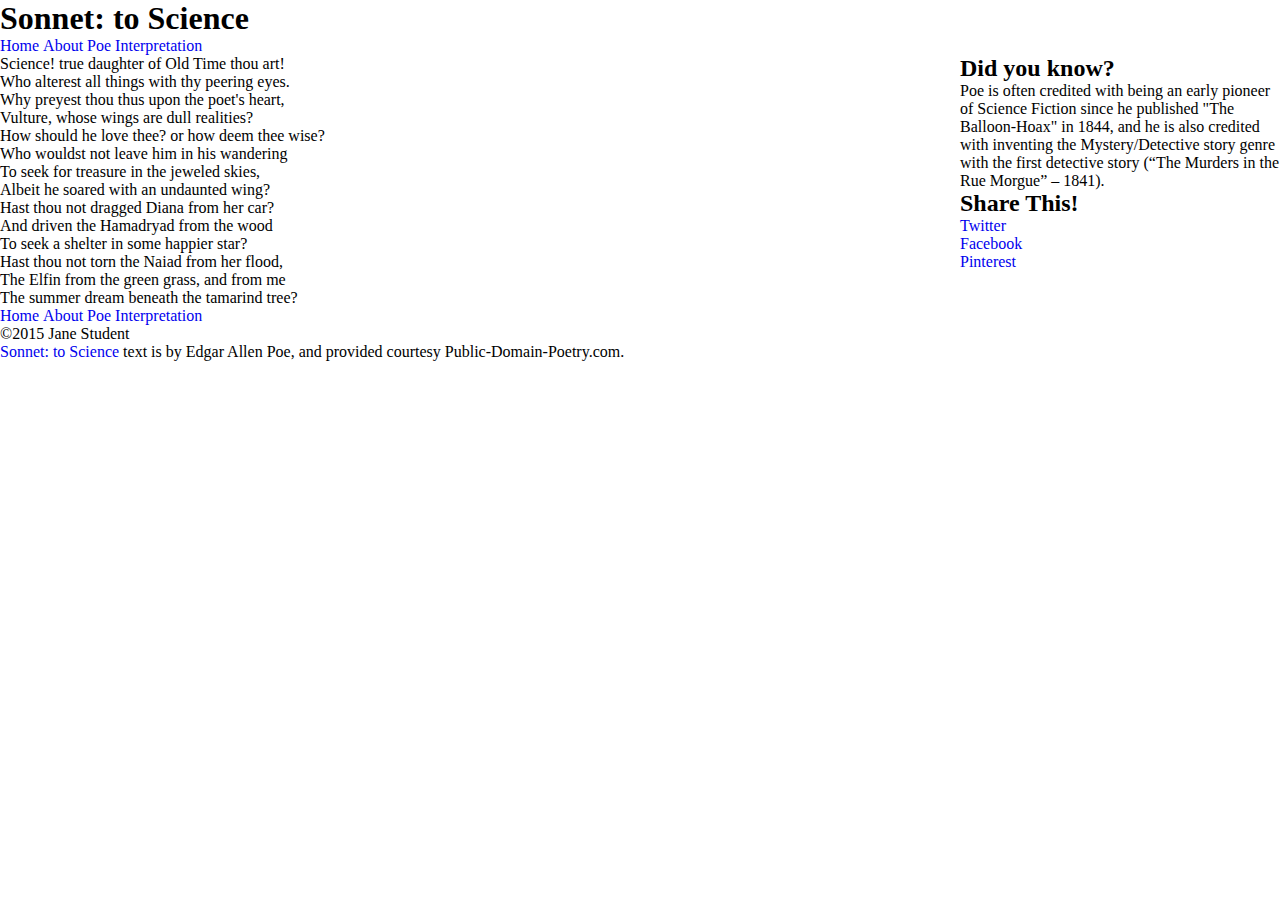
==== index.html @ 358acace "took care of html notes in index, interpretation, and about-poe.html files" ====
<!DOCTYPE html>
<html>
<head>
    <meta charset="utf-8">
    <title>Sonnet: to Science - The Mini Site</title>
    <meta name="description" content="The advanced markup and page layout assignment.">
    <meta name="viewport" content="width=device-width, initial-scale=1">
    <link rel="stylesheet" href="styles.css">
</head>
<body>
    <header>
        <h1>Sonnet: to Science</h1>
        <nav>
            <ul class="top-nav">
                <li class="nav-item"><a href="index.html" class="active">Home</a></li>
                <li class="nav-item"><a href="about-poe.html">About Poe</a></li>
                <li class="nav-item"><a href="interpretation.html">Interpretation</a></li>
            </ul>
        </nav>
    </header>
    <aside class="sidebar">
        <h2>Did you know?</h2>
        <p>
            Poe is often credited with being an early pioneer of Science
            Fiction since he published "The Balloon-Hoax" in 1844, and he is
            also credited with inventing the Mystery/Detective story genre
            with the first detective story (&ldquo;The Murders in the Rue
            Morgue&rdquo; &ndash; 1841).
        </p>
        <h2>Share This!</h2>
        <ul>
            <li><a class="twitter" href="http://twitter.com">Twitter</a></li>
            <li><a class="facebook" href="http://facebook.com">Facebook</a></li>
            <li><a class="pinterest" href="http://pinterest.com">Pinterest</a></li>
        </ul>
    </aside>
    <section id="content">
        <ul class="poem"><!-- TODO: Remove bullets and style poem -->
            <li>Science! true daughter of Old Time thou art!</li>
            <li>Who alterest all things with thy peering eyes.</li>
            <li>Why preyest thou thus upon the poet's heart,</li>
            <li>Vulture, whose wings are dull realities?</li>
            <li>How should he love thee? or how deem thee wise?</li>
            <li>Who wouldst not leave him in his wandering</li>
            <li>To seek for treasure in the jeweled skies,</li>
            <li>Albeit he soared with an undaunted wing?</li>
            <li>Hast thou not dragged Diana from her car?</li>
            <li>And driven the Hamadryad from the wood</li>
            <li>To seek a shelter in some happier star?</li>
            <li>Hast thou not torn the Naiad from her flood,</li>
            <li>The Elfin from the green grass, and from me</li>
            <li>The summer dream beneath the tamarind tree?</li>
        </ul>
    </section>
    <footer>
        <nav>
            <ul class="bottom-nav">
                <li class="nav-item"><a href="index.html" class="active">Home</a></li>
                <li class="nav-item"><a href="about-poe.html">About Poe</a></li>
                <li class="nav-item"><a href="interpretation.html">Interpretation</a></li>
            </ul>
        </nav>
        <p>&copy;2015 Jane Student</p>
        <p class="smalltext">
            <a href="http://www.public-domain-poetry.com/edgar-allan-poe/sonnet-to-science-1747">
                Sonnet: to Science
            </a>
            text is by Edgar Allen Poe, and provided courtesy
            Public-Domain-Poetry.com.
        </p>
    </footer>
</body>
</html>
---- styles.css ----
/* Styles for the Advanced Markup assignment. */

* {
	padding: 0;
	margin: 0;
	-webkit-box-sizing: border-box; 
	-moz-box-sizing: border-box;
	box-sizing: border-box;
}

/**********************
GENERAL
**********************/

li {
	list-style: none;
}

a {
	text-decoration: none;
}

/**********************
NAVIGATION
**********************/

.nav-item, .nav-item a {
	display: inline;
	text-decoration: none;
}

/**********************
SIDEBAR
**********************/

.sidebar {
	float: right;
	width: 25%;
}

/**********************
PHOTO
**********************/

.poe-photo {
	float: left;
	width: 257px;

	box-shadow: 3px 3px 3px #ccc;
	margin: 0 5px 3px 0;
}

/**********************
CONTENT
**********************/

.content {
	width: 75%;
}

.poem {
	list-style: none;
}


/**********************
TABLE
**********************/

.selected-works td, .selected-works tr, .selected-works th {
	border: 1px solid black;
	padding: 2px;
	text-align: left;
} 

table.selected-works {
	border-collapse: collapse;
	border: 1px solid black;
}
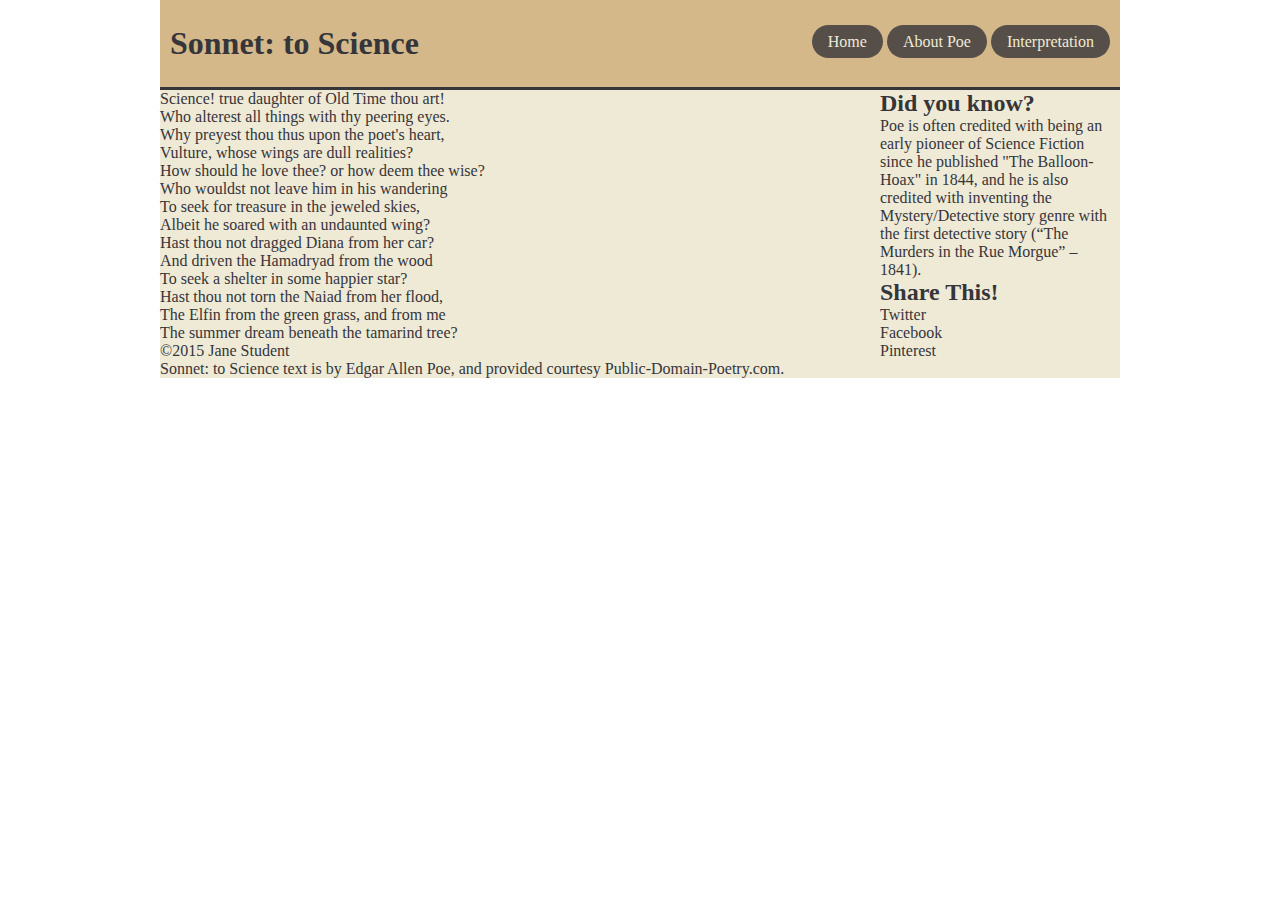
==== commit 8fde61e7: "syled nav" ====
--- a/index.html
+++ b/index.html
@@ -8,15 +8,18 @@
     <link rel="stylesheet" href="styles.css">
 </head>
 <body>
-    <header>
-        <h1>Sonnet: to Science</h1>
+	<div class="wrapper">
+    <header class="nav-bar top-nav">
         <nav>
-            <ul class="top-nav">
-                <li class="nav-item"><a href="index.html" class="active">Home</a></li>
-                <li class="nav-item"><a href="about-poe.html">About Poe</a></li>
-                <li class="nav-item"><a href="interpretation.html">Interpretation</a></li>
+            <ul class="top-nav-list">
+                <li class="nav-item btn"><a href="index.html" class="active">Home</a></li>
+                <li class="nav-item btn"><a href="about-poe.html">About Poe</a></li>
+                <li class="nav-item btn"><a href="interpretation.html">Interpretation</a></li>
             </ul>
         </nav>
+		<div class="page-title">
+			<h1>Sonnet: to Science</h1>	
+		</div>
     </header>
     <aside class="sidebar">
         <h2>Did you know?</h2>
@@ -69,5 +72,6 @@
             Public-Domain-Poetry.com.
         </p>
     </footer>
+	</div>
 </body>
 </html>
--- a/styles.css
+++ b/styles.css
@@ -12,13 +12,43 @@
 GENERAL
 **********************/
 
+body {
+	color: #36353A;
+}
 li {
 	list-style: none;
 }
 
 a {
 	text-decoration: none;
+	color: #36353A;
+	curson: pointer;
 }
+
+a:visited {
+	color: #36353A;
+}
+
+.btn {
+	padding: 8px 16px;
+	background: rgba(54, 53, 58, .8);
+	border-radius: 30px;
+}
+
+.btn:hover {
+	background: rgb(54, 53, 58);
+	cursor: pointer;
+}
+/**********************
+WRAPPER
+**********************/
+
+.wrapper {
+	width: 960px;
+	margin: 0 auto;
+	background: #EFEAD6;
+}
+
 
 /**********************
 NAVIGATION
@@ -29,6 +59,32 @@
 	text-decoration: none;
 }
 
+.nav-bar {
+	height: 90px;
+	max-width: 100%;
+	background: #fff;
+	padding: 25px 10px;
+	background: #D4B889;
+}
+
+.top-nav {
+	border-bottom: 3px solid #36353A;
+}
+
+.top-nav-list {
+	margin: 8px 0 0 0;
+}
+nav {
+	float: right;
+}
+
+.page-title {
+	float: left;
+}
+
+.nav-item a{
+	color: #EFEAD6;
+}
 /**********************
 SIDEBAR
 **********************/
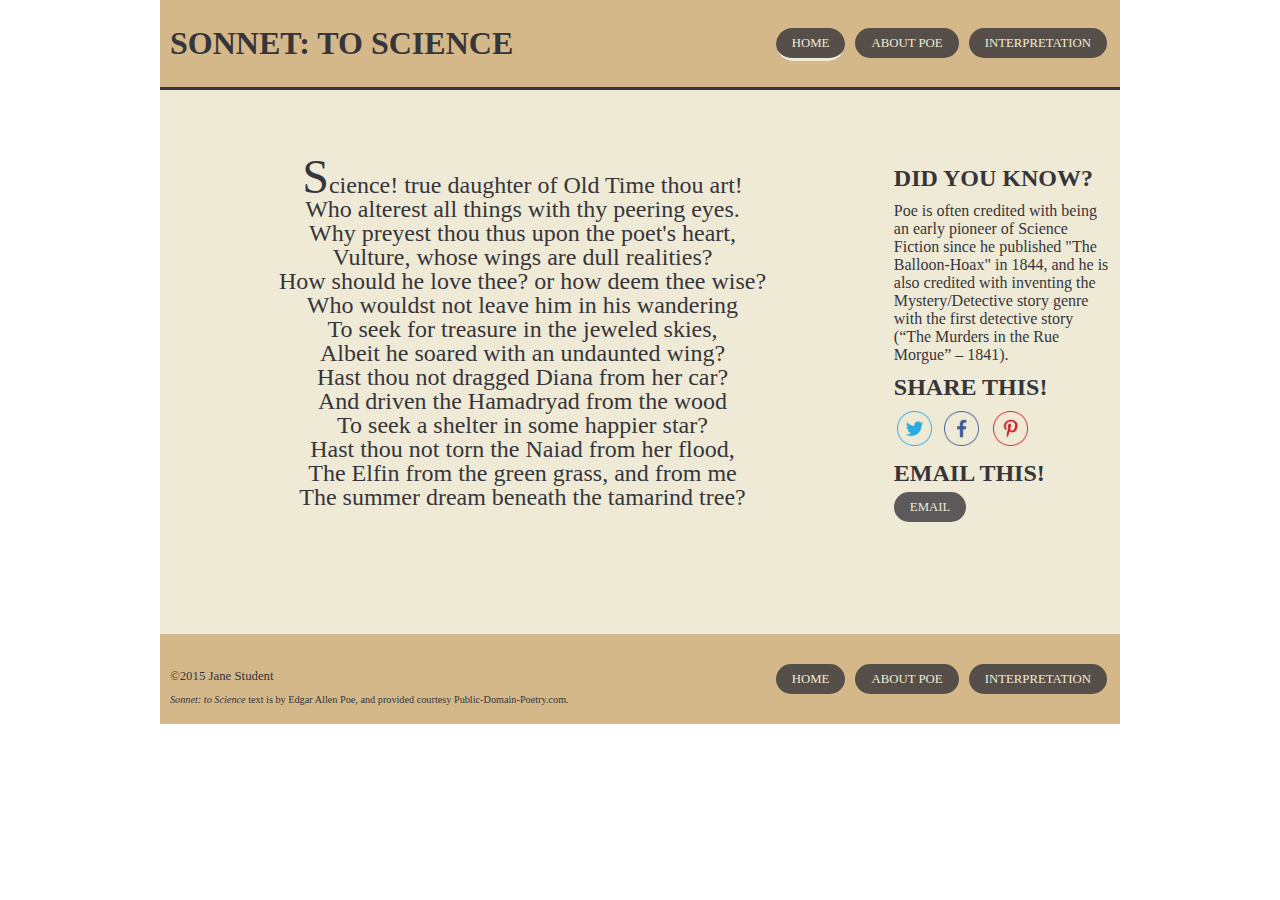
==== commit 3c0452ef: "added uniform style to all pages" ====
--- a/index.html
+++ b/index.html
@@ -12,7 +12,7 @@
     <header class="nav-bar top-nav">
         <nav>
             <ul class="top-nav-list">
-                <li class="nav-item btn"><a href="index.html" class="active">Home</a></li>
+                <li class="nav-item btn active"><a href="index.html" class="active">Home</a></li>
                 <li class="nav-item btn"><a href="about-poe.html">About Poe</a></li>
                 <li class="nav-item btn"><a href="interpretation.html">Interpretation</a></li>
             </ul>
@@ -21,6 +21,7 @@
 			<h1>Sonnet: to Science</h1>	
 		</div>
     </header>
+	<section class="main-content">
     <aside class="sidebar">
         <h2>Did you know?</h2>
         <p>
@@ -31,15 +32,17 @@
             Morgue&rdquo; &ndash; 1841).
         </p>
         <h2>Share This!</h2>
-        <ul>
-            <li><a class="twitter" href="http://twitter.com">Twitter</a></li>
-            <li><a class="facebook" href="http://facebook.com">Facebook</a></li>
-            <li><a class="pinterest" href="http://pinterest.com">Pinterest</a></li>
+        <ul class="social-list">
+            <li class="nav-item"><a class="twitter" href="http://twitter.com"><img class="social-item" src="images/twitter.png"</a></li>
+            <li class="nav-item social-item"><a class="facebook" href="http://facebook.com"><img class="social-item" src="images/facebook.png"></a></li>
+            <li class="nav-item social-item"><a class="pinterest" href="http://pinterest.com"><img src="images/pinterest.png" class="social-item"></a></li>
         </ul>
+		<h2>Email this!</h2>
+		<a class="btn" href="mailto:?to&subject=Check%20Out%This%20Dope%Sonnett&body=http://www.sonnettosciene.com">email</a>
     </aside>
-    <section id="content">
-        <ul class="poem"><!-- TODO: Remove bullets and style poem -->
-            <li>Science! true daughter of Old Time thou art!</li>
+    <section class="content">
+        <ul class="poem">
+            <li class="first-line">Science! true daughter of Old Time thou art!</li>
             <li>Who alterest all things with thy peering eyes.</li>
             <li>Why preyest thou thus upon the poet's heart,</li>
             <li>Vulture, whose wings are dull realities?</li>
@@ -55,22 +58,26 @@
             <li>The summer dream beneath the tamarind tree?</li>
         </ul>
     </section>
-    <footer>
+	<div class="space-fix"></div>
+	</section>
+    <footer class="nav-bar bottom-nav">
         <nav>
-            <ul class="bottom-nav">
-                <li class="nav-item"><a href="index.html" class="active">Home</a></li>
-                <li class="nav-item"><a href="about-poe.html">About Poe</a></li>
-                <li class="nav-item"><a href="interpretation.html">Interpretation</a></li>
+            <ul>
+                <li class="nav-item btn"><a href="index.html" class="active">Home</a></li>
+                <li class="nav-item btn"><a href="about-poe.html">About Poe</a></li>
+                <li class="nav-item btn"><a href="interpretation.html">Interpretation</a></li>
             </ul>
         </nav>
+		<div class="footer">
         <p>&copy;2015 Jane Student</p>
         <p class="smalltext">
             <a href="http://www.public-domain-poetry.com/edgar-allan-poe/sonnet-to-science-1747">
-                Sonnet: to Science
+                <em>Sonnet: to Science</em>
             </a>
             text is by Edgar Allen Poe, and provided courtesy
             Public-Domain-Poetry.com.
         </p>
+		</div>
     </footer>
 	</div>
 </body>
--- a/styles.css
+++ b/styles.css
@@ -22,22 +22,42 @@
 a {
 	text-decoration: none;
 	color: #36353A;
-	curson: pointer;
-}
-
+	cursor: pointer;
+}
+
+h2 {
+	text-transform: uppercase;
+	margin: 0 0 10px;
+}
+
+p {
+	margin: 0 0 10px;
+}
 a:visited {
 	color: #36353A;
 }
+
 
 .btn {
 	padding: 8px 16px;
 	background: rgba(54, 53, 58, .8);
 	border-radius: 30px;
+	text-transform: uppercase;
+	font-size: .8em;
+	color: #EFEAD6;
 }
 
 .btn:hover {
 	background: rgb(54, 53, 58);
 	cursor: pointer;
+}
+
+.smalltext {
+	font-size: .8em;
+}
+
+.space-fix {
+	height: 100px;
 }
 /**********************
 WRAPPER
@@ -80,20 +100,25 @@
 
 .page-title {
 	float: left;
+	text-transform: uppercase;
 }
 
 .nav-item a{
 	color: #EFEAD6;
 }
-/**********************
-SIDEBAR
-**********************/
-
-.sidebar {
-	float: right;
-	width: 25%;
-}
-
+
+.nav-item {
+	margin: 3px;
+}
+
+.bottom-nav {
+	padding: 35px 10px;
+}
+
+li.active {
+	border-bottom: 3px solid #EFEAD6;
+
+}
 /**********************
 PHOTO
 **********************/
@@ -102,23 +127,66 @@
 	float: left;
 	width: 257px;
 
-	box-shadow: 3px 3px 3px #ccc;
-	margin: 0 5px 3px 0;
+	box-shadow: 3px 3px 3px #D4B889;
+	margin: 0 15px 4px 0;
+}
+
+/**********************
+SIDEBAR
+**********************/
+
+.sidebar {
+	float: right;
+	width: 23%;
+}
+
+
+.social-list {
+	margin-bottom: 10px;
+}
+.social-item {
+	height: 35px;
+	width: 35px;
+	margin: 0 5px 0 0;
+}
+
+dl {
+	margin: 0 0 10px;
 }
 
 /**********************
 CONTENT
 **********************/
 
+.poem {
+	margin: 75px 0 0 0;
+}
+
+.poem li {
+	text-align: center;
+}
+.main-content {
+	margin: 25px 10px;
+}
 .content {
 	width: 75%;
 }
 
+.poem li {
+	font-size: 1.5em;
+	line-height: 1em;
+}
 .poem {
 	list-style: none;
 }
 
-
+.first-line::first-letter {
+	font-size: 2em;
+}
+
+.main-content h2 {
+	
+}
 /**********************
 TABLE
 **********************/
@@ -133,3 +201,20 @@
 	border-collapse: collapse;
 	border: 1px solid black;
 }
+
+/**********************
+BIBLIOGRAPHY
+**********************/
+
+.bibliography {
+	margin: 25px 0;
+	font-size: .8em;
+}
+
+/**********************
+FOOTER
+**********************/
+
+.footer {
+	font-size: .8em;
+}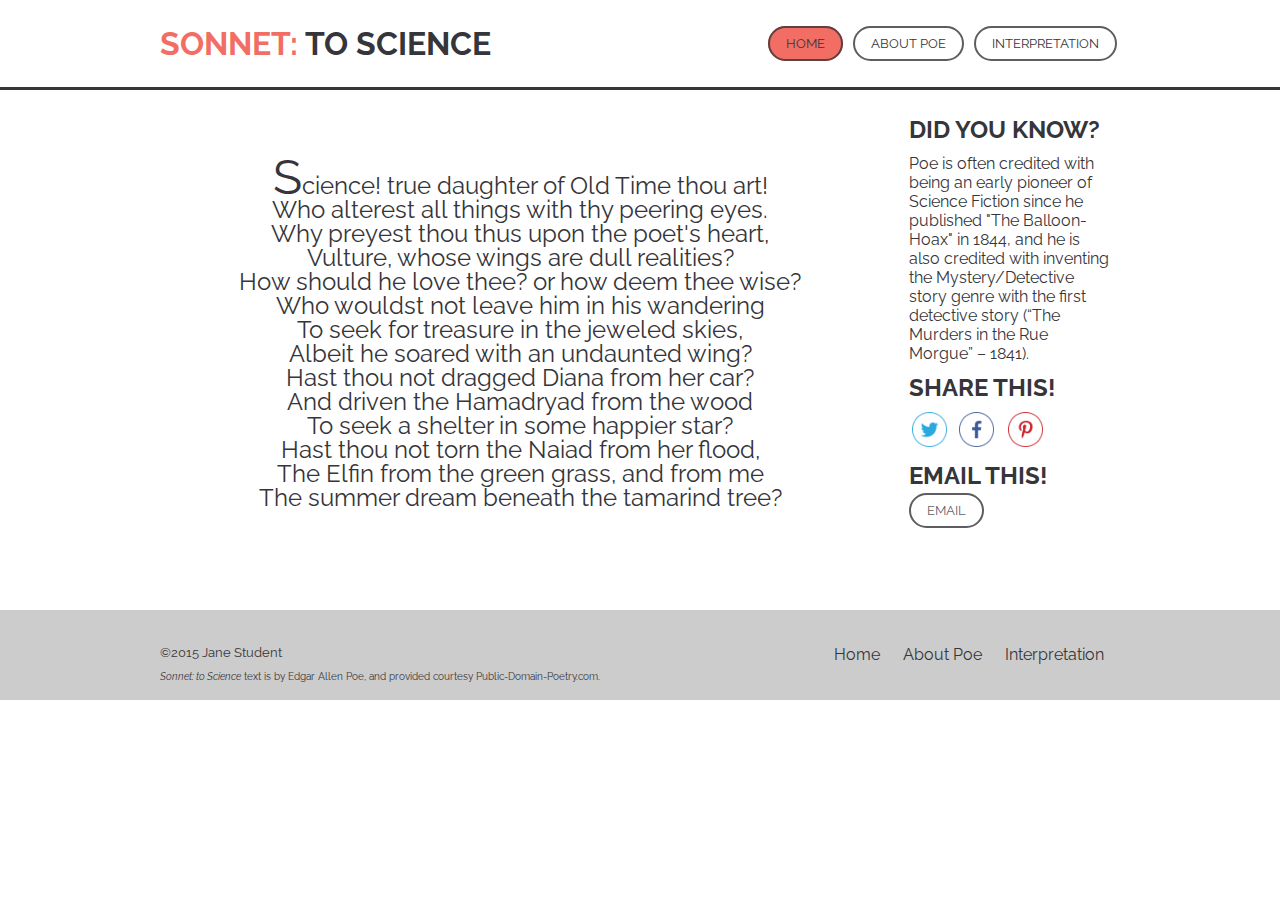
==== commit 44851ed1: "re-styled pages, played with margins, reformatted .wrapper html" ====
--- a/index.html
+++ b/index.html
@@ -3,28 +3,31 @@
 <head>
     <meta charset="utf-8">
     <title>Sonnet: to Science - The Mini Site</title>
+	<link href='https://fonts.googleapis.com/css?family=Raleway:400,700' rel='stylesheet' type='text/css'>
     <meta name="description" content="The advanced markup and page layout assignment.">
     <meta name="viewport" content="width=device-width, initial-scale=1">
     <link rel="stylesheet" href="styles.css">
 </head>
-<body>
-	<div class="wrapper">
+<body class="first-page">
     <header class="nav-bar top-nav">
+		<div class="wrapper">		
         <nav>
             <ul class="top-nav-list">
-                <li class="nav-item btn active"><a href="index.html" class="active">Home</a></li>
+                <li class="nav-item btn active"><a href="index.html">Home</a></li>
                 <li class="nav-item btn"><a href="about-poe.html">About Poe</a></li>
                 <li class="nav-item btn"><a href="interpretation.html">Interpretation</a></li>
             </ul>
         </nav>
 		<div class="page-title">
-			<h1>Sonnet: to Science</h1>	
+			<h1><span class="highlight">Sonnet:</span> to Science</h1>	
+		</div>
 		</div>
     </header>
+	<div class="wrapper">
 	<section class="main-content">
     <aside class="sidebar">
         <h2>Did you know?</h2>
-        <p>
+        <p class="sidebar-content">
             Poe is often credited with being an early pioneer of Science
             Fiction since he published "The Balloon-Hoax" in 1844, and he is
             also credited with inventing the Mystery/Detective story genre
@@ -60,12 +63,14 @@
     </section>
 	<div class="space-fix"></div>
 	</section>
+	</div>
     <footer class="nav-bar bottom-nav">
+		<div class="wrapper">
         <nav>
             <ul>
-                <li class="nav-item btn"><a href="index.html" class="active">Home</a></li>
-                <li class="nav-item btn"><a href="about-poe.html">About Poe</a></li>
-                <li class="nav-item btn"><a href="interpretation.html">Interpretation</a></li>
+                <li class="nav-item"><a href="index.html">Home</a></li>
+                <li class="nav-item"><a href="about-poe.html">About Poe</a></li>
+                <li class="nav-item"><a href="interpretation.html">Interpretation</a></li>
             </ul>
         </nav>
 		<div class="footer">
@@ -78,7 +83,7 @@
             Public-Domain-Poetry.com.
         </p>
 		</div>
+		</div>
     </footer>
-	</div>
 </body>
 </html>
--- a/styles.css
+++ b/styles.css
@@ -14,6 +14,7 @@
 
 body {
 	color: #36353A;
+	font-family: "Raleway", sans-serif;
 }
 li {
 	list-style: none;
@@ -40,15 +41,16 @@
 
 .btn {
 	padding: 8px 16px;
-	background: rgba(54, 53, 58, .8);
+	border: 2px solid rgba(54, 53, 58, .8);
 	border-radius: 30px;
 	text-transform: uppercase;
 	font-size: .8em;
-	color: #EFEAD6;
+	color: rgba(54, 53, 58, .8);
+
 }
 
 .btn:hover {
-	background: rgb(54, 53, 58);
+	background: #F26E64;
 	cursor: pointer;
 }
 
@@ -58,6 +60,10 @@
 
 .space-fix {
 	height: 100px;
+}
+
+.highlight {
+	color: #F26E64;
 }
 /**********************
 WRAPPER
@@ -66,7 +72,7 @@
 .wrapper {
 	width: 960px;
 	margin: 0 auto;
-	background: #EFEAD6;
+	background: ;
 }
 
 
@@ -84,7 +90,7 @@
 	max-width: 100%;
 	background: #fff;
 	padding: 25px 10px;
-	background: #D4B889;
+	background: ;
 }
 
 .top-nav {
@@ -103,9 +109,6 @@
 	text-transform: uppercase;
 }
 
-.nav-item a{
-	color: #EFEAD6;
-}
 
 .nav-item {
 	margin: 3px;
@@ -115,8 +118,8 @@
 	padding: 35px 10px;
 }
 
-li.active {
-	border-bottom: 3px solid #EFEAD6;
+.active {
+	 background: #F26E64;
 
 }
 /**********************
@@ -127,7 +130,7 @@
 	float: left;
 	width: 257px;
 
-	box-shadow: 3px 3px 3px #D4B889;
+	box-shadow: 3px 3px 3px #ccc;
 	margin: 0 15px 4px 0;
 }
 
@@ -138,8 +141,9 @@
 .sidebar {
 	float: right;
 	width: 23%;
-}
-
+	padding: 25px 10px;
+	
+}
 
 .social-list {
 	margin-bottom: 10px;
@@ -158,18 +162,17 @@
 CONTENT
 **********************/
 
-.poem {
-	margin: 75px 0 0 0;
-}
-
 .poem li {
 	text-align: center;
 }
-.main-content {
-	margin: 25px 10px;
-}
+
 .content {
 	width: 75%;
+	padding-top: 25px;
+}
+
+.first-page .content {
+	padding-top: 75px
 }
 
 .poem li {
@@ -217,4 +220,11 @@
 
 .footer {
 	font-size: .8em;
+}
+
+.bottom-nav {
+	background: #ccc;
+}
+.bottom-nav .nav-item {
+	margin-right: 16px;
 }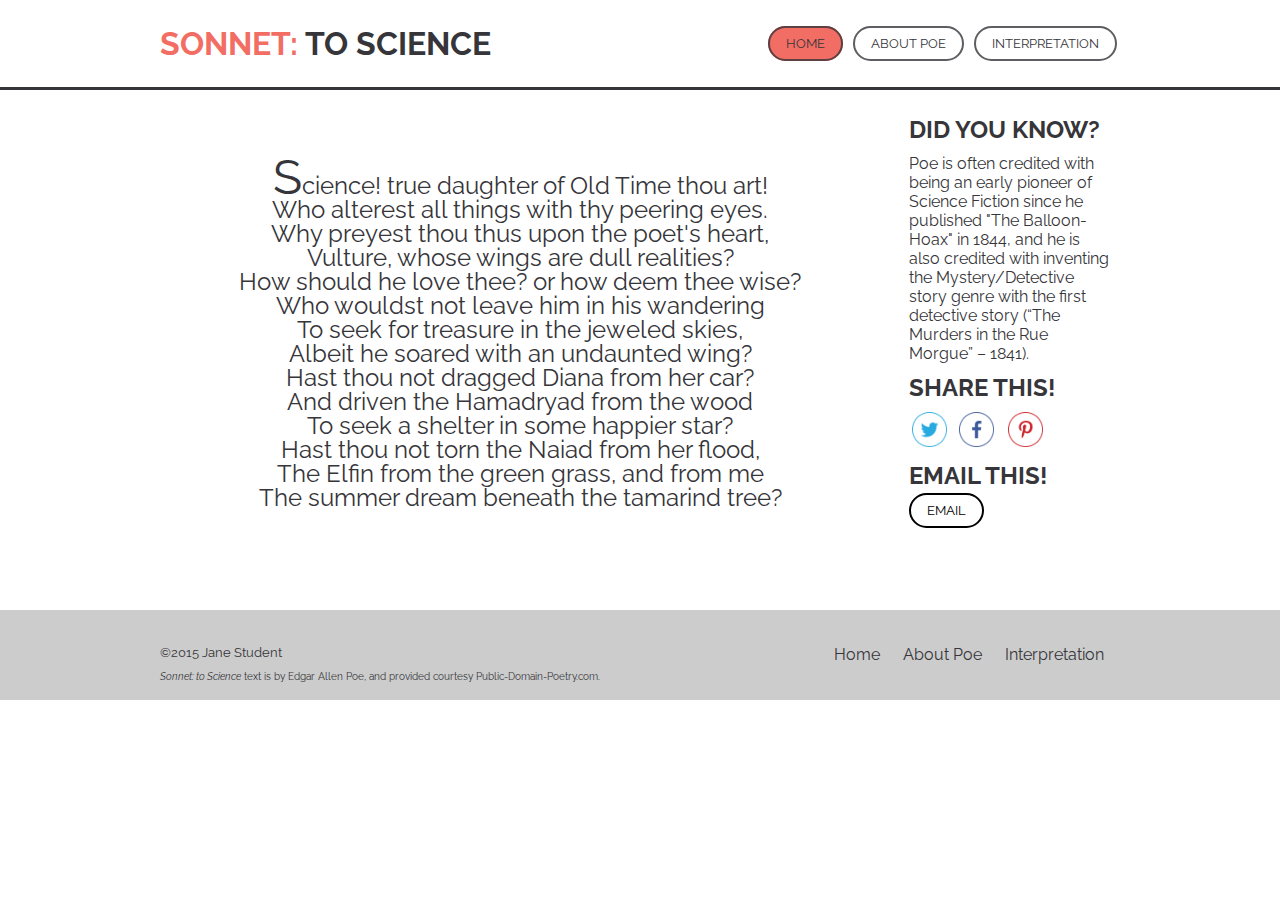
==== commit deadbebf: "created .content-btn, changed color to black" ====
--- a/index.html
+++ b/index.html
@@ -41,7 +41,7 @@
             <li class="nav-item social-item"><a class="pinterest" href="http://pinterest.com"><img src="images/pinterest.png" class="social-item"></a></li>
         </ul>
 		<h2>Email this!</h2>
-		<a class="btn" href="mailto:?to&subject=Check%20Out%This%20Dope%Sonnett&body=http://www.sonnettosciene.com">email</a>
+		<a class="btn content-btn" href="mailto:?to&subject=Check%20Out%This%20Dope%Sonnett&body=http://www.sonnettosciene.com">email</a>
     </aside>
     <section class="content">
         <ul class="poem">
--- a/styles.css
+++ b/styles.css
@@ -187,8 +187,9 @@
 	font-size: 2em;
 }
 
-.main-content h2 {
-	
+.content-btn {
+	border: 2px solid #000;
+	color: #000;
 }
 /**********************
 TABLE
